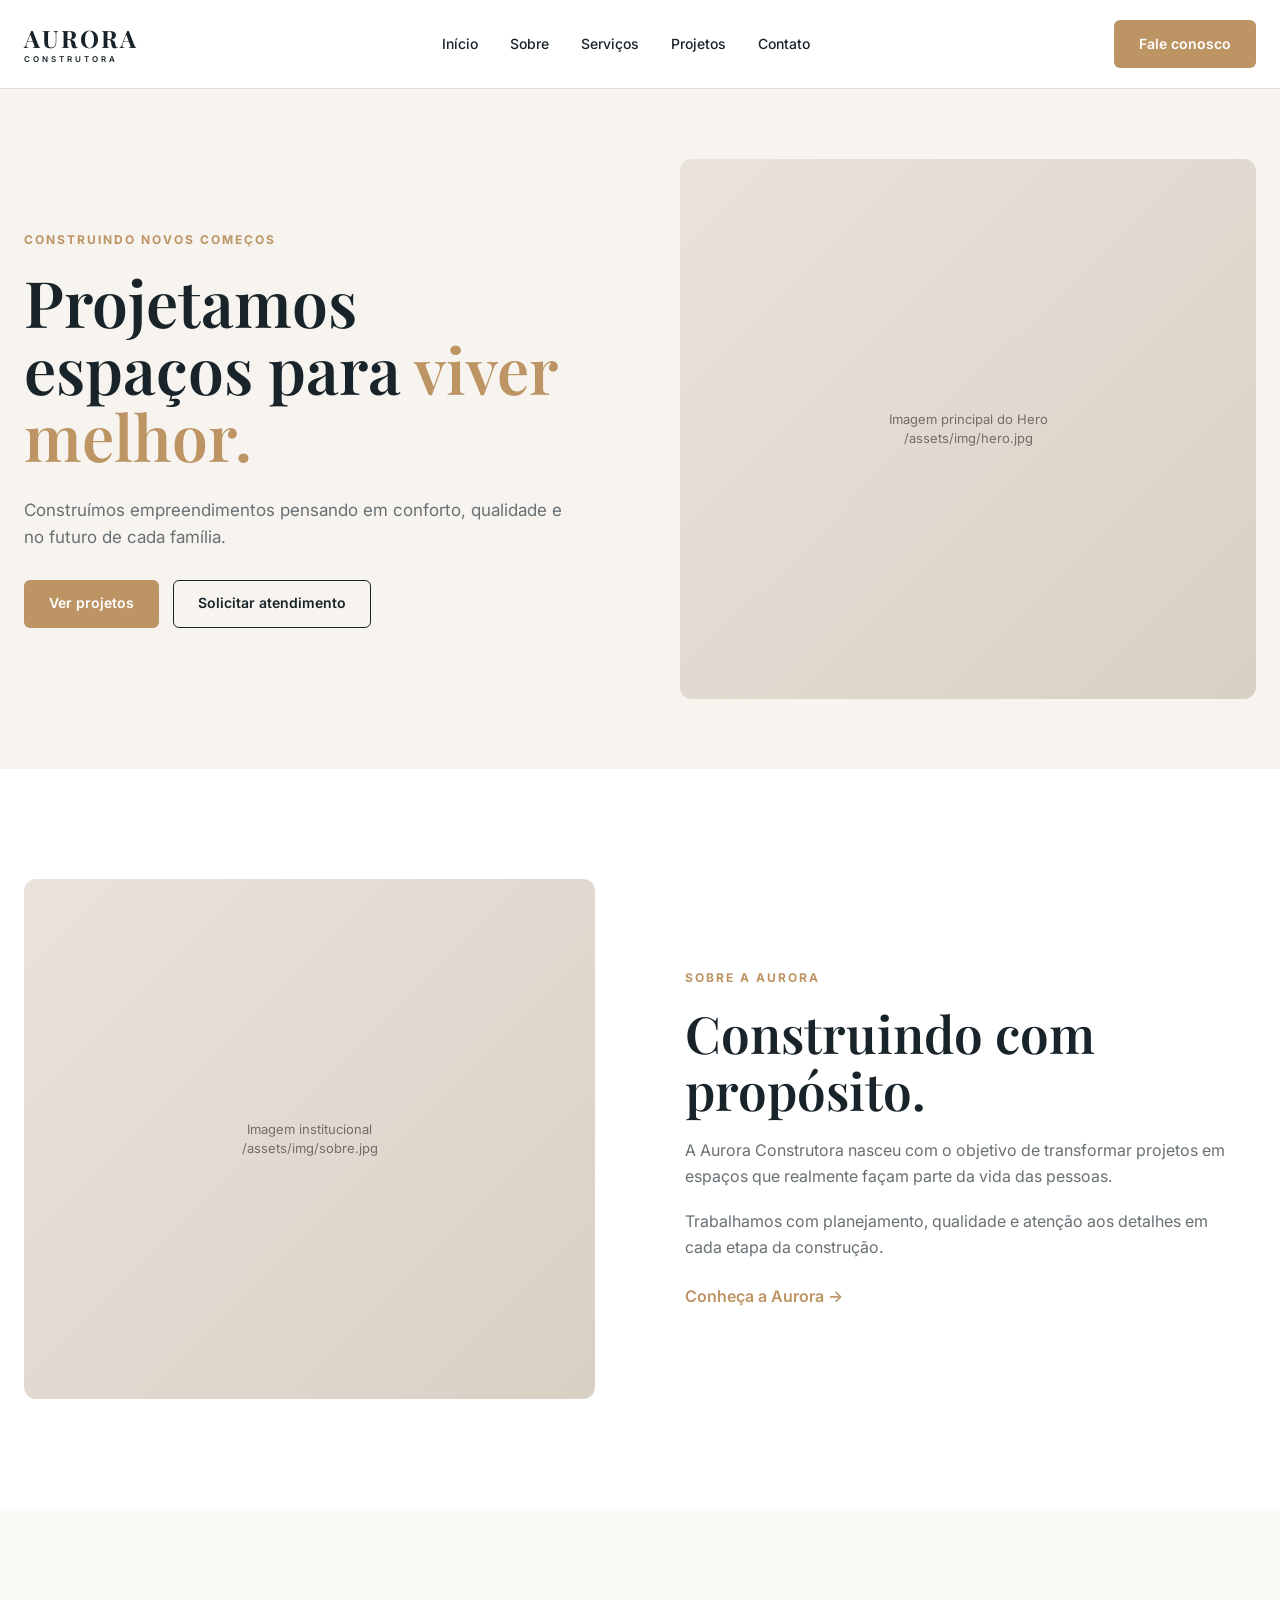
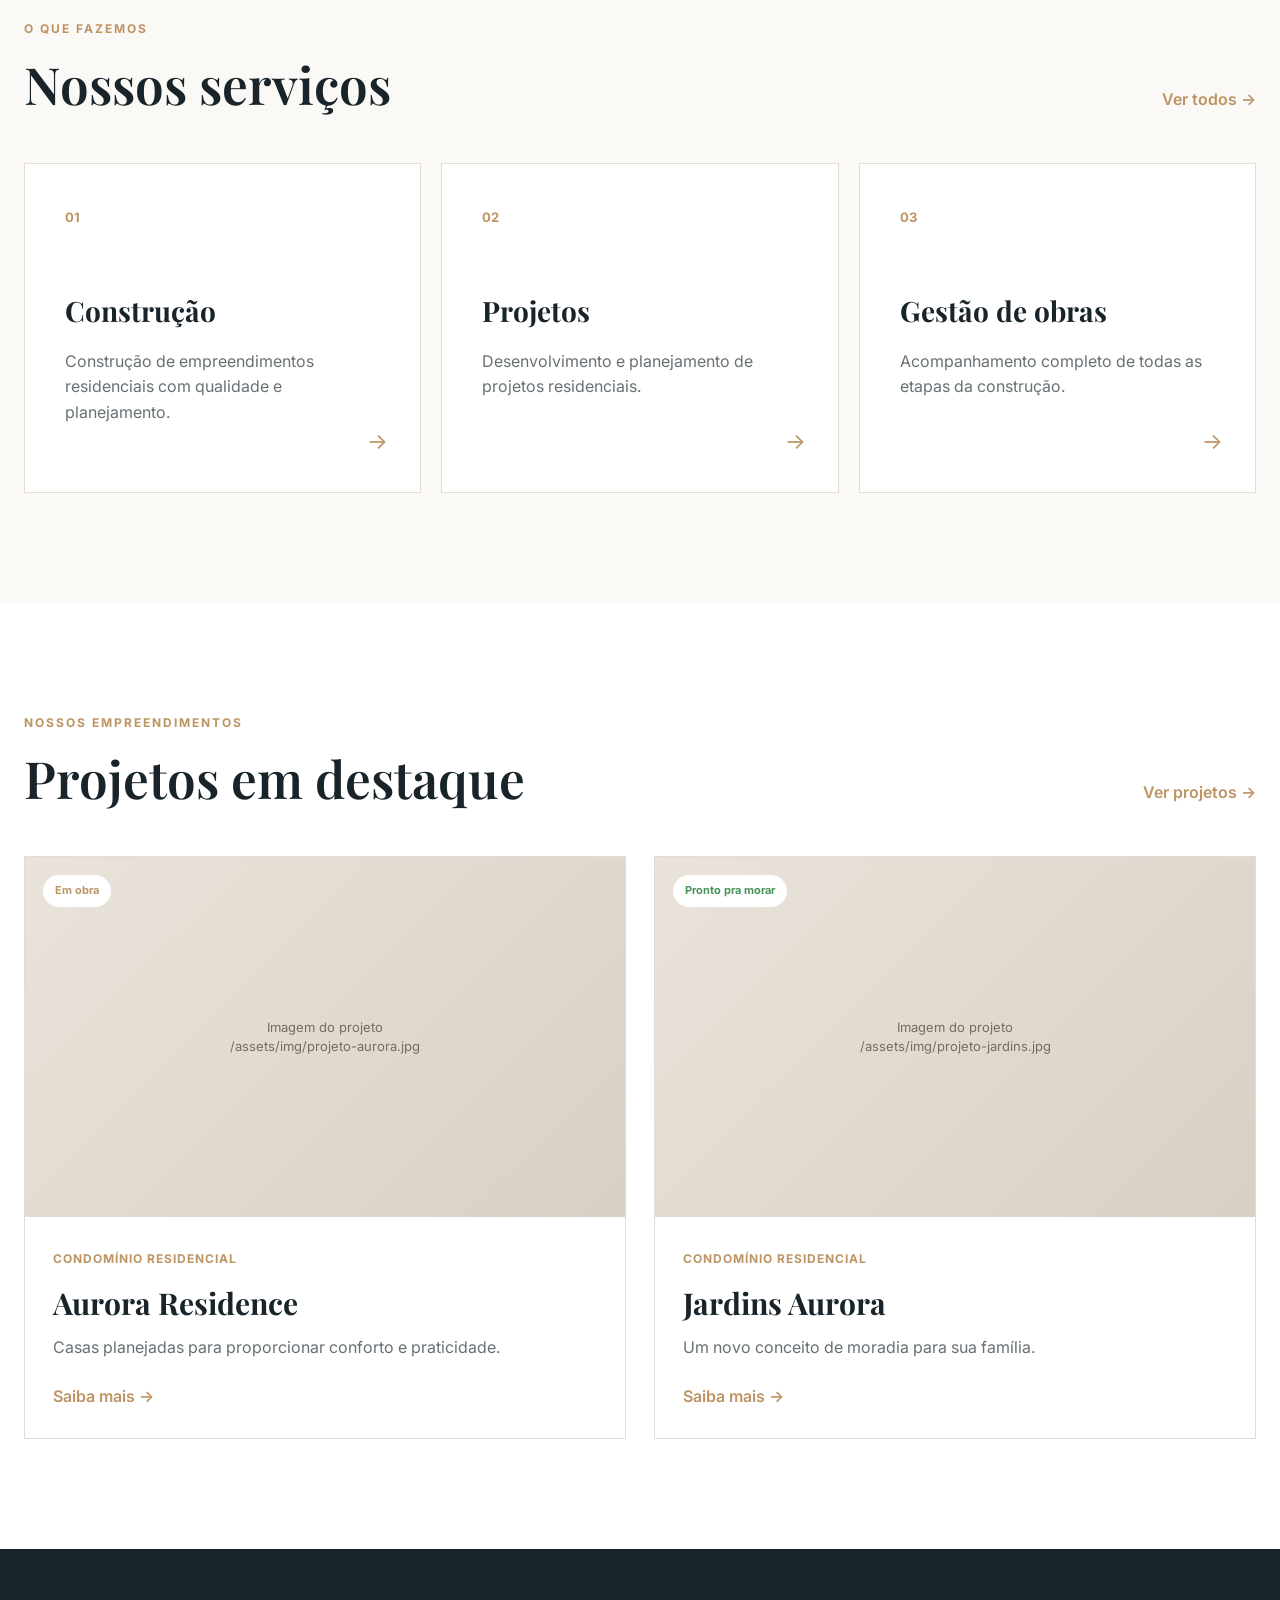
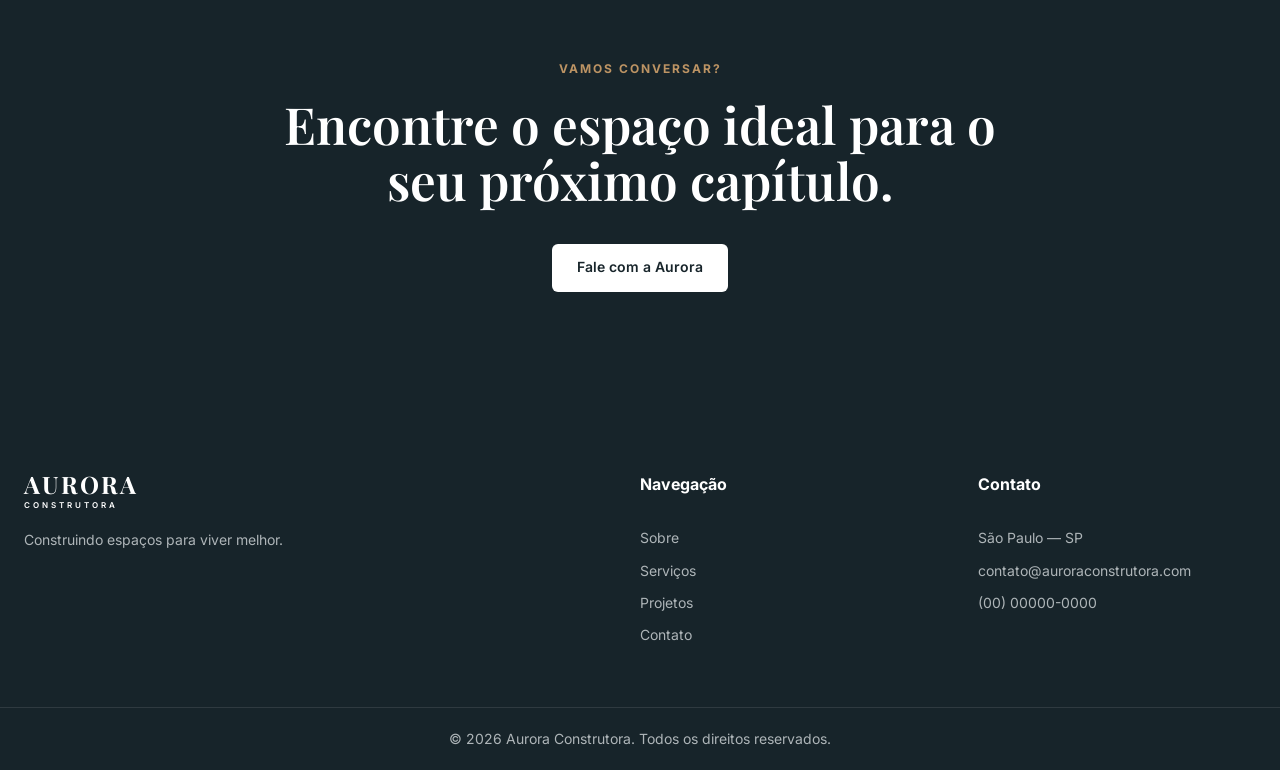
==== test/index.html @ 29a7fbeb "feat/ realização de todo o site" ====
<!DOCTYPE html>
<html lang="pt-BR">

<head>
    <meta charset="UTF-8">
    <meta name="viewport" content="width=device-width, initial-scale=1.0">

    <link rel="preconnect" href="https://fonts.googleapis.com">
    <link rel="preconnect" href="https://fonts.gstatic.com" crossorigin>

    <link href="https://fonts.googleapis.com/css2?family=Inter:wght@400;500;600;700&family=Playfair+Display:wght@500;600;700&display=swap" rel="stylesheet">

    <link rel="stylesheet" href="style.css">

    <title>Aurora Construtora</title>

    <script type="text/javascript">
        window.onload = function(){
        (function(d, script) {
        script = d.createElement('script');
        script.type = 'text/javascript';
        script.async = true;
        script.src = 'https://w.app/widget-v1/pmxGtQ.js';
        d.getElementsByTagName('head')[0].appendChild(script);
        }(document));
        };
    </script>
</head>

<body>

<header class="header">

    <div class="container header-content">

        <a href="index.html" class="logo">
            <span>AURORA</span>
            <small>CONSTRUTORA</small>
        </a>

        <nav class="nav">
            <a href="index.html">Início</a>
            <a href="#sobre">Sobre</a>
            <a href="servicos.html">Serviços</a>
            <a href="projetos.html">Projetos</a>
            <a href="contato.html">Contato</a>
        </nav>

        <a href="contato.html" class="btn btn-primary">
            Fale conosco
        </a>

    </div>

</header>


<main>

    <!-- HERO -->

    <section class="hero">

        <div class="container hero-content">

            <div class="hero-text">

                <span class="eyebrow">
                    Construindo novos começos
                </span>

                <h1>
                    Projetamos espaços
                    para <span>viver melhor.</span>
                </h1>

                <p>
                    Construímos empreendimentos pensando em conforto,
                    qualidade e no futuro de cada família.
                </p>

                <div class="hero-buttons">

                    <a href="projetos.html" class="btn btn-primary">
                        Ver projetos
                    </a>

                    <a href="contato.html" class="btn btn-outline">
                        Solicitar atendimento
                    </a>

                </div>

            </div>

            <div class="image-placeholder image-placeholder--hero">
                <span>
                    Imagem principal do Hero
                    <br>
                    /assets/img/hero.jpg
                </span>
            </div>

        </div>

    </section>


    <!-- SOBRE -->

    <section class="section" id="sobre">

        <div class="container about-grid">

            <div class="image-placeholder image-placeholder--large">
                <span>
                    Imagem institucional
                    <br>
                    /assets/img/sobre.jpg
                </span>
            </div>

            <div class="section-content">

                <span class="eyebrow">
                    Sobre a Aurora
                </span>

                <h2>
                    Construindo com propósito.
                </h2>

                <p>
                    A Aurora Construtora nasceu com o objetivo de
                    transformar projetos em espaços que realmente
                    façam parte da vida das pessoas.
                </p>

                <p>
                    Trabalhamos com planejamento, qualidade e
                    atenção aos detalhes em cada etapa da construção.
                </p>

                <a href="sobre.html" class="text-link">
                    Conheça a Aurora →
                </a>

            </div>

        </div>

    </section>


    <!-- SERVIÇOS -->

    <section class="section section-light">

        <div class="container">

            <div class="section-heading">

                <div>
                    <span class="eyebrow">O que fazemos</span>

                    <h2>
                        Nossos serviços
                    </h2>
                </div>

                <a href="servicos.html" class="text-link">
                    Ver todos →
                </a>

            </div>


            <div class="cards-grid">

                <article class="service-card">

                    <span class="card-number">01</span>

                    <h3>
                        Construção
                    </h3>

                    <p>
                        Construção de empreendimentos
                        residenciais com qualidade e planejamento.
                    </p>

                    <a href="servicos.html">
                        →
                    </a>

                </article>


                <article class="service-card">

                    <span class="card-number">02</span>

                    <h3>
                        Projetos
                    </h3>

                    <p>
                        Desenvolvimento e planejamento
                        de projetos residenciais.
                    </p>

                    <a href="servicos.html">
                        →
                    </a>

                </article>


                <article class="service-card">

                    <span class="card-number">03</span>

                    <h3>
                        Gestão de obras
                    </h3>

                    <p>
                        Acompanhamento completo de todas
                        as etapas da construção.
                    </p>

                    <a href="servicos.html">
                        →
                    </a>

                </article>

            </div>

        </div>

    </section>


    <!-- PROJETOS -->

    <section class="section">

        <div class="container">

            <div class="section-heading">

                <div>

                    <span class="eyebrow">
                        Nossos empreendimentos
                    </span>

                    <h2>
                        Projetos em destaque
                    </h2>

                </div>

                <a href="projetos.html" class="text-link">
                    Ver projetos →
                </a>

            </div>


            <div class="projects-grid">


                <article class="project-card">

                    <div class="project-image">

                        <div class="image-placeholder">
                            <span>
                                Imagem do projeto
                                <br>
                                /assets/img/projeto-aurora.jpg
                            </span>
                        </div>

                        <span class="status status-work">
                            Em obra
                        </span>

                    </div>

                    <div class="project-info">

                        <span>
                            Condomínio residencial
                        </span>

                        <h3>
                            Aurora Residence
                        </h3>

                        <p>
                            Casas planejadas para proporcionar
                            conforto e praticidade.
                        </p>

                        <a href="projetos.html" class="text-link">
                            Saiba mais →
                        </a>

                    </div>

                </article>


                <article class="project-card">

                    <div class="project-image">

                        <div class="image-placeholder">
                            <span>
                                Imagem do projeto
                                <br>
                                /assets/img/projeto-jardins.jpg
                            </span>
                        </div>

                        <span class="status status-ready">
                            Pronto pra morar
                        </span>

                    </div>

                    <div class="project-info">

                        <span>
                            Condomínio residencial
                        </span>

                        <h3>
                            Jardins Aurora
                        </h3>

                        <p>
                            Um novo conceito de moradia
                            para sua família.
                        </p>

                        <a href="projetos.html" class="text-link">
                            Saiba mais →
                        </a>

                    </div>

                </article>

            </div>

        </div>

    </section>


    <!-- CTA -->

    <section class="cta">

        <div class="container cta-content">

            <span class="eyebrow">
                Vamos conversar?
            </span>

            <h2>
                Encontre o espaço ideal
                para o seu próximo capítulo.
            </h2>

            <a href="contato.html" class="btn btn-light">
                Fale com a Aurora
            </a>

        </div>

    </section>

</main>


<footer class="footer">

    <div class="container footer-grid">

        <div>

            <a href="index.html" class="logo logo-light">
                <span>AURORA</span>
                <small>CONSTRUTORA</small>
            </a>

            <p>
                Construindo espaços para viver melhor.
            </p>

        </div>


        <div>

            <h4>Navegação</h4>

            <a href="sobre.html">Sobre</a>
            <a href="servicos.html">Serviços</a>
            <a href="projetos.html">Projetos</a>
            <a href="contato.html">Contato</a>

        </div>


        <div>

            <h4>Contato</h4>

            <p>
                São Paulo — SP
            </p>

            <p>
                contato@auroraconstrutora.com
            </p>

            <p>
                (00) 00000-0000
            </p>

        </div>

    </div>

    <div class="footer-bottom">

        <p>
            © 2026 Aurora Construtora. Todos os direitos reservados.
        </p>

    </div>

</footer>

</body>
</html>
---- test/style.css ----
/* =========================================
   AURORA CONSTRUTORA
   STYLE GUIDE
========================================= */

:root {

    --brown: #BD9464;
    --text: #18242A;
    --dark: #17242A;
    --white: #FFFFFF;

    --cream: #F7F4EF;
    --light: #FBF9F6;
    --muted: #687074;
    --border: #E2DCD4;

    --success: #489357;

    --container: 1296px;

    --radius: 12px;

    --transition: 220ms ease;

}


/* =========================================
   RESET
========================================= */

* {
    margin: 0;
    padding: 0;
    box-sizing: border-box;
}

html {
    scroll-behavior: smooth;
}

body {

    font-family: "Inter", sans-serif;

    color: var(--text);

    background: var(--white);

    line-height: 1.6;

}

img {
    max-width: 100%;
    display: block;
}

a {
    color: inherit;
    text-decoration: none;
}

button,
input,
textarea,
select {
    font: inherit;
}


/* =========================================
   CONTAINER
========================================= */

.container {

    width: min(
        calc(100% - 48px),
        var(--container)
    );

    margin-inline: auto;

}


/* =========================================
   HEADER
========================================= */

.header {

    position: sticky;

    top: 0;

    z-index: 100;

    background: rgba(255,255,255,.96);

    border-bottom: 1px solid var(--border);

    backdrop-filter: blur(12px);

}

.header-content {

    min-height: 88px;

    display: flex;

    align-items: center;

    justify-content: space-between;

    gap: 32px;

}


/* LOGO */

.logo {

    display: flex;

    flex-direction: column;

    line-height: 1;

}

.logo span {

    font-family: "Playfair Display", serif;

    font-size: 24px;

    font-weight: 700;

    letter-spacing: 2px;

}

.logo small {

    margin-top: 5px;

    font-size: 8px;

    letter-spacing: 3px;

    font-weight: 600;

}


/* NAV */

.nav {

    display: flex;

    align-items: center;

    gap: 32px;

}

.nav a {

    position: relative;

    font-size: 14px;

    font-weight: 500;

    transition: var(--transition);

}

.nav a:hover{

    color: var(--brown);

}

/* .nav a.active::after {

    content: "";

    position: absolute;

    width: 5px;

    height: 5px;

    background: var(--brown);

    border-radius: 50%;

    bottom: -10px;

    left: 50%;

    transform: translateX(-50%);

} */


/* =========================================
   BUTTONS
========================================= */

.btn {

    display: inline-flex;

    align-items: center;

    justify-content: center;

    min-height: 48px;

    padding: 0 24px;

    border-radius: 6px;

    border: 1px solid transparent;

    font-size: 14px;

    font-weight: 600;

    cursor: pointer;

    transition: var(--transition);

}

.btn-primary {

    background: var(--brown);

    color: var(--white);

}

.btn-primary:hover {

    transform: translateY(-3px);

    box-shadow: 0 10px 25px rgba(189,148,100,.25);

}

.btn-outline {

    border-color: var(--text);

    color: var(--text);

}

.btn-outline:hover {

    background: var(--text);

    color: var(--white);

}

.btn-light {

    background: var(--white);

    color: var(--dark);

}

.btn-light:hover {

    transform: translateY(-3px);

}


/* =========================================
   HERO
========================================= */

.hero {

    min-height: 680px;

    display: flex;

    align-items: center;

    background: var(--cream);

}

.hero-content {

    display: grid;

    grid-template-columns: 1fr 1fr;

    gap: 80px;

    align-items: center;

}

.hero-text {

    max-width: 620px;

}

.eyebrow {

    display: block;

    margin-bottom: 18px;

    color: var(--brown);

    font-size: 12px;

    font-weight: 700;

    text-transform: uppercase;

    letter-spacing: 2px;

}

.hero h1,
.page-hero h1 {

    font-family: "Playfair Display", serif;

    font-size: clamp(46px, 5vw, 76px);

    line-height: 1.05;

    font-weight: 600;

}

.hero h1 span,
.page-hero h1 span {

    color: var(--brown);

}

.hero p {

    max-width: 560px;

    margin: 28px 0;

    color: var(--muted);

    font-size: 17px;

}

.hero-buttons {

    display: flex;

    gap: 14px;

    flex-wrap: wrap;

}


/* =========================================
   IMAGE PLACEHOLDER
========================================= */

.image-placeholder {

    min-height: 260px;

    background:

        linear-gradient(
            135deg,
            #e9e3db,
            #d9d0c4
        );

    display: flex;

    align-items: center;

    justify-content: center;

    text-align: center;

    color: #746d64;

    border-radius: var(--radius);

    overflow: hidden;

}

.image-placeholder span {

    font-size: 13px;

    line-height: 1.5;

}

.image-placeholder--hero {

    min-height: 540px;

}

.image-placeholder--large {

    min-height: 520px;

}


/* =========================================
   SECTIONS
========================================= */

.section {

    padding: 110px 0;

}

.section-light {

    background: var(--light);

}

.section-content {

    max-width: 560px;

}

.section-content h2,
.section-heading h2,
.cta h2,
.feedback h2 {

    font-family: "Playfair Display", serif;

    font-size: clamp(34px, 4vw, 52px);

    line-height: 1.1;

    font-weight: 600;

}

.section-content p {

    margin-top: 20px;

    color: var(--muted);

}

.text-link {

    display: inline-flex;

    margin-top: 24px;

    color: var(--brown);

    font-weight: 600;

    transition: var(--transition);

}

.text-link:hover {

    transform: translateX(4px);

}


/* =========================================
   ABOUT
========================================= */

.about-grid {

    display: grid;

    grid-template-columns: 1fr 1fr;

    gap: 90px;

    align-items: center;

}


/* =========================================
   SECTION HEADING
========================================= */

.section-heading {

    display: flex;

    justify-content: space-between;

    align-items: end;

    gap: 30px;

    margin-bottom: 50px;

}

.section-heading.centered {

    display: block;

    text-align: center;

}


/* =========================================
   SERVICES
========================================= */

.cards-grid {

    display: grid;

    grid-template-columns: repeat(3, 1fr);

    gap: 20px;

}

.service-card {

    padding: 40px;

    min-height: 330px;

    border: 1px solid var(--border);

    background: var(--white);

    position: relative;

    transition: var(--transition);

}

.service-card:hover {

    transform: translateY(-7px);

    box-shadow: 0 20px 45px rgba(23,36,42,.08);

}

.card-number {

    color: var(--brown);

    font-size: 13px;

    font-weight: 700;

}

.service-card h3 {

    margin-top: 60px;

    font-family: "Playfair Display", serif;

    font-size: 28px;

}

.service-card p {

    margin-top: 15px;

    color: var(--muted);

}

.service-card > a {

    position: absolute;

    bottom: 32px;

    right: 32px;

    color: var(--brown);

    font-size: 22px;

    transition: var(--transition);

}

.service-card:hover > a {

    transform: translateX(5px);

}


/* =========================================
   PROJECTS
========================================= */

.projects-grid {

    display: grid;

    grid-template-columns: repeat(2, 1fr);

    gap: 28px;

}

.projects-grid--three {

    grid-template-columns: repeat(3, 1fr);

}

.project-card {

    background: var(--white);

    border: 1px solid var(--border);

    overflow: hidden;

    transition: var(--transition);

}

.project-card:hover {

    transform: translateY(-5px);

    box-shadow: 0 20px 40px rgba(23,36,42,.10);

}

.project-image {

    position: relative;

}

.project-image .image-placeholder {

    border-radius: 0;

    min-height: 360px;

}

.project-info {

    padding: 28px;

}

.project-info > span {

    color: var(--brown);

    font-size: 12px;

    font-weight: 700;

    text-transform: uppercase;

    letter-spacing: 1px;

}

.project-info h3 {

    margin-top: 8px;

    font-family: "Playfair Display", serif;

    font-size: 30px;

}

.project-info p {

    color: var(--muted);

    margin-top: 8px;

}


/* STATUS */

.status {

    position: absolute;

    top: 18px;

    left: 18px;

    padding: 7px 12px;

    border-radius: 30px;

    background: var(--white);

    font-size: 11px;

    font-weight: 700;

}

.status-work {

    color: var(--brown);

}

.status-ready {

    color: var(--success);

}


/* =========================================
   PAGE HERO
========================================= */

.page-hero {

    padding: 130px 0;

    background: var(--cream);

}

.page-hero p {

    max-width: 600px;

    margin-top: 25px;

    color: var(--muted);

    font-size: 17px;

}


/* =========================================
   VALUES
========================================= */

.values-grid {

    display: grid;

    grid-template-columns: repeat(4,1fr);

    gap: 20px;

}

.value-card {

    padding: 35px;

    border: 1px solid var(--border);

    background: var(--white);

}

.value-card > span {

    color: var(--brown);

    font-weight: 700;

}

.value-card h3 {

    margin-top: 35px;

    font-family: "Playfair Display", serif;

    font-size: 25px;

}

.value-card p {

    margin-top: 12px;

    color: var(--muted);

}


/* =========================================
   STATS
========================================= */

.stats {

    padding: 70px 0;

    background: var(--dark);

    color: var(--white);

}

.stats-grid {

    display: grid;

    grid-template-columns: repeat(4,1fr);

    text-align: center;

}

.stats strong {

    display: block;

    color: var(--brown);

    font-family: "Playfair Display", serif;

    font-size: 48px;

}

.stats span {

    color: #c9ced0;

    font-size: 13px;

}


/* =========================================
   SERVICES PAGE
========================================= */

.services-list {

    display: flex;

    flex-direction: column;

    gap: 20px;

}

.service-large {

    display: grid;

    grid-template-columns: 80px 1fr 360px;

    gap: 40px;

    align-items: center;

    padding: 40px;

    border: 1px solid var(--border);

}

.service-number {

    color: var(--brown);

    font-weight: 700;

}

.service-large h2 {

    font-family: "Playfair Display", serif;

    font-size: 34px;

}

.service-large p {

    margin-top: 15px;

    color: var(--muted);

}

.service-large .image-placeholder {

    min-height: 220px;

}


/* =========================================
   PROCESS
========================================= */

.process {

    padding: 110px 0;

    background: var(--cream);

}

.process-grid {

    display: grid;

    grid-template-columns: repeat(4,1fr);

    gap: 20px;

    margin-top: 60px;

}

.process-grid > div {

    padding: 30px;

    border-top: 2px solid var(--brown);

}

.process-grid span {

    color: var(--brown);

    font-weight: 700;

}

.process-grid h3 {

    margin-top: 25px;

    font-family: "Playfair Display", serif;

    font-size: 25px;

}

.process-grid p {

    margin-top: 10px;

    color: var(--muted);

}


/* =========================================
   PROJECT FILTERS
========================================= */

.project-filters {

    display: flex;

    gap: 10px;

    flex-wrap: wrap;

    margin-bottom: 45px;

}

.filter {

    padding: 10px 18px;

    background: transparent;

    border: 1px solid var(--border);

    border-radius: 30px;

    cursor: pointer;

    transition: var(--transition);

}

/* .filter:hover,
.filter.active {

    background: var(--brown);

    color: var(--white);

    border-color: var(--brown);

} */


/* =========================================
   BEDROOMS
========================================= */

.bedroom-grid {

    display: grid;

    grid-template-columns: repeat(2,1fr);

    gap: 25px;

}

.bedroom-card {

    display: grid;

    grid-template-columns: 1fr 1fr;

    gap: 25px;

    padding: 20px;

    background: var(--white);

    border: 1px solid var(--border);

    transition: var(--transition);

}

.bedroom-card:hover {

    transform: translateY(-5px);

}

.bedroom-card .image-placeholder {

    min-height: 280px;

}

.bedroom-card h3 {

    margin-top: 15px;

    font-family: "Playfair Display", serif;

    font-size: 28px;

}

.bedroom-card p {

    margin-top: 10px;

    color: var(--muted);

}


/* =========================================
   MODAL
========================================= */

.modal {

    position: fixed;

    inset: 0;

    z-index: 300;

    display: none;

    align-items: center;

    justify-content: center;

    padding: 30px;

    background: rgba(23,36,42,.75);

}

.modal:target {

    display: flex;

}

.modal-content {

    position: relative;

    width: min(700px,100%);

    max-height: 90vh;

    overflow-y: auto;

    padding: 35px;

    background: var(--white);

    border-radius: var(--radius);

}

.modal-close {

    position: absolute;

    top: 15px;

    right: 20px;

    z-index: 2;

    font-size: 32px;

    color: var(--dark);

}

.modal-image {

    min-height: 300px;

    margin-bottom: 30px;

}

.modal-content h2 {

    font-family: "Playfair Display", serif;

    font-size: 40px;

}

.modal-content p {

    margin-top: 15px;

    color: var(--muted);

}


/* =========================================
   CONTACT
========================================= */

.contact-grid {

    display: grid;

    grid-template-columns: .8fr 1.2fr;

    gap: 100px;

}

.contact-info h2 {

    font-family: "Playfair Display", serif;

    font-size: 48px;

    line-height: 1.1;

}

.contact-info > p {

    margin-top: 20px;

    color: var(--muted);

}

.contact-item {

    display: flex;

    flex-direction: column;

    gap: 4px;

    margin-top: 30px;

    padding-bottom: 20px;

    border-bottom: 1px solid var(--border);

}

.contact-item span {

    color: var(--muted);

    font-size: 13px;

}

.contact-item strong {

    font-size: 15px;

}

.whatsapp-button {

    display: inline-flex;

    margin-top: 30px;

    padding: 14px 20px;

    background: #2f8f4e;

    color: var(--white);

    border-radius: 6px;

    font-weight: 600;

}


/* FORM */

.contact-form {

    padding: 45px;

    background: var(--cream);

}

.form-row {

    display: grid;

    grid-template-columns: 1fr 1fr;

    gap: 20px;

}

.form-group {

    margin-bottom: 22px;

}

.form-group label {

    display: block;

    margin-bottom: 8px;

    font-size: 13px;

    font-weight: 600;

}

.form-group input,
.form-group textarea,
.form-group select {

    width: 100%;

    padding: 14px 16px;

    border: 1px solid var(--border);

    background: var(--white);

    color: var(--text);

    border-radius: 5px;

    outline: none;

    transition: var(--transition);

}

.form-group input:focus,
.form-group textarea:focus,
.form-group select:focus {

    border-color: var(--brown);

    box-shadow: 0 0 0 3px rgba(189,148,100,.12);

}

.form-group textarea {

    resize: vertical;

}


/* =========================================
   CTA
========================================= */

.cta {

    padding: 110px 0;

    background: var(--dark);

    color: var(--white);

    text-align: center;

}

.cta-content {

    max-width: 800px;

}

.cta h2 {

    margin-bottom: 35px;

}


/* =========================================
   FEEDBACK
========================================= */

.feedback {

    padding: 100px 0;

    background: var(--brown);

    color: var(--white);

    text-align: center;

}

.feedback .eyebrow {

    color: var(--white);

}

.feedback-content {

    max-width: 700px;

}

.feedback h2 {

    margin-bottom: 20px;

}

.feedback p {

    margin-bottom: 30px;

}


/* =========================================
   FOOTER
========================================= */

.footer {

    padding-top: 70px;

    background: var(--dark);

    color: var(--white);

}

.footer-grid {

    display: grid;

    grid-template-columns: 2fr 1fr 1fr;

    gap: 60px;

    padding-bottom: 60px;

}

.footer .logo {

    margin-bottom: 20px;

}

.footer p {

    color: #aeb5b8;

    font-size: 14px;

}

.footer h4 {

    margin-bottom: 20px;

}

.footer-grid > div:not(:first-child) {

    display: flex;

    flex-direction: column;

    gap: 10px;

}

.footer-grid a:not(.logo) {

    color: #aeb5b8;

    font-size: 14px;

    transition: var(--transition);

}

.footer-grid a:hover {

    color: var(--white);

}

.logo-light {

    color: var(--white);

}

.footer-bottom {

    padding: 20px;

    text-align: center;

    border-top: 1px solid rgba(255,255,255,.1);

    color: #8f989c;

    font-size: 12px;

}


/* =========================================
   RESPONSIVIDADE
========================================= */

@media (max-width: 1024px) {

    .nav {

        gap: 18px;

    }

    .hero-content {

        gap: 40px;

    }

    .about-grid {

        gap: 45px;

    }

    .cards-grid {

        grid-template-columns: repeat(2,1fr);

    }

    .values-grid {

        grid-template-columns: repeat(2,1fr);

    }

    .service-large {

        grid-template-columns: 50px 1fr;

    }

    .service-large .image-placeholder {

        grid-column: 2;

    }

    .process-grid {

        grid-template-columns: repeat(2,1fr);

    }

    .projects-grid--three {

        grid-template-columns: repeat(2,1fr);

    }

    .contact-grid {

        gap: 50px;

    }

}


@media (max-width: 768px) {

    .container {

        width: min(
            calc(100% - 32px),
            var(--container)
        );

    }

    .header-content {

        min-height: 75px;

    }

    .nav {

        display: none;

    }

    .header-content > .btn {

        display: none;

    }

    .hero {

        min-height: auto;

        padding: 80px 0;

    }

    .hero-content {

        grid-template-columns: 1fr;

    }

    .image-placeholder--hero {

        min-height: 350px;

    }

    .section {

        padding: 75px 0;

    }

    .about-grid {

        grid-template-columns: 1fr;

    }

    .cards-grid {

        grid-template-columns: 1fr;

    }

    .projects-grid,
    .projects-grid--three {

        grid-template-columns: 1fr;

    }

    .section-heading {

        display: block;

    }

    .section-heading .text-link {

        margin-top: 20px;

    }

    .page-hero {

        padding: 85px 0;

    }

    .values-grid {

        grid-template-columns: 1fr;

    }

    .stats-grid {

        grid-template-columns: repeat(2,1fr);

        gap: 35px;

    }

    .service-large {

        grid-template-columns: 1fr;

        padding: 30px;

    }

    .service-large .image-placeholder {

        grid-column: auto;

    }

    .process-grid {

        grid-template-columns: 1fr;

    }

    .bedroom-grid {

        grid-template-columns: 1fr;

    }

    .bedroom-card {

        grid-template-columns: 1fr;

    }

    .contact-grid {

        grid-template-columns: 1fr;

    }

    .contact-form {

        padding: 25px;

    }

    .form-row {

        grid-template-columns: 1fr;

        gap: 0;

    }

    .footer-grid {

        grid-template-columns: 1fr;

        gap: 35px;

    }

}


@media (max-width: 480px) {

    .hero h1,
    .page-hero h1 {

        font-size: 43px;

    }

    .hero-buttons {

        flex-direction: column;

        align-items: stretch;

    }

    .btn {

        width: 100%;

    }

    .stats-grid {

        grid-template-columns: 1fr;

    }

    .stats strong {

        font-size: 40px;

    }

    .modal {

        padding: 15px;

    }

    .modal-content {

        padding: 25px;

    }

}
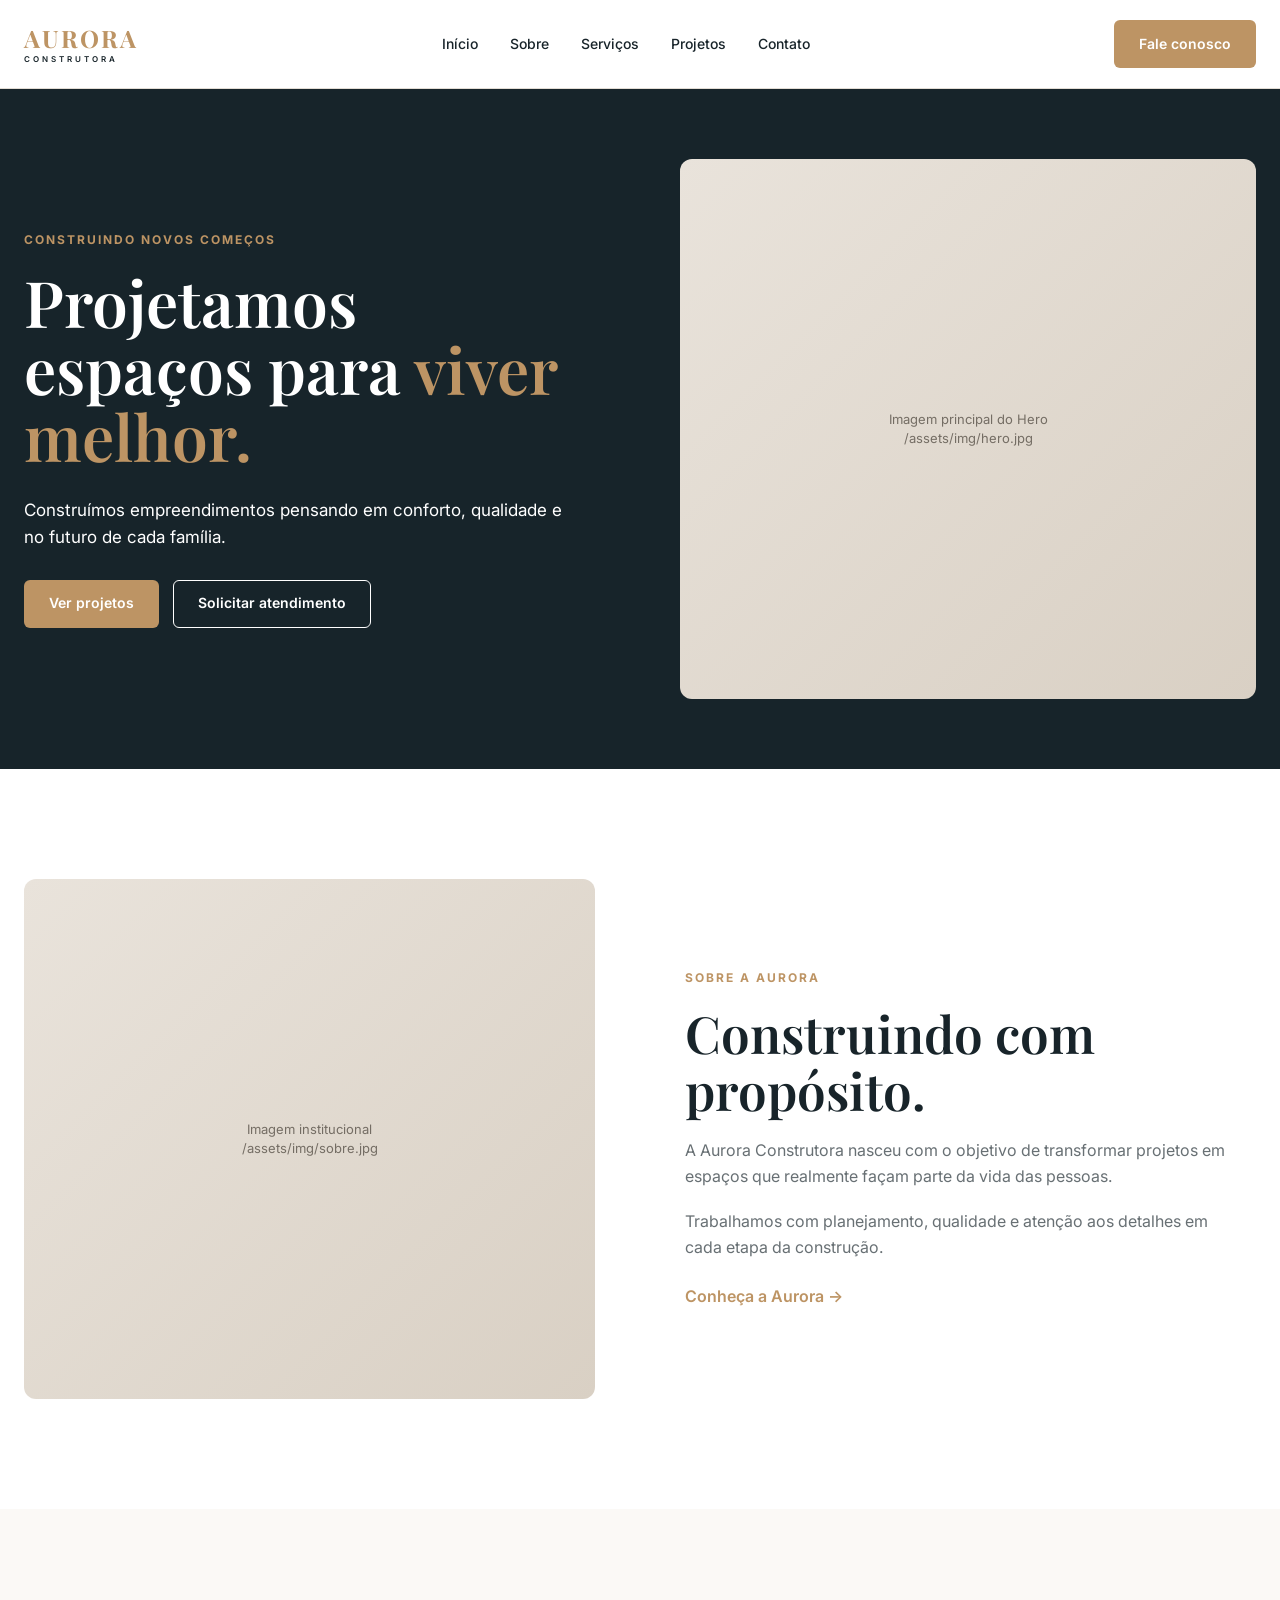
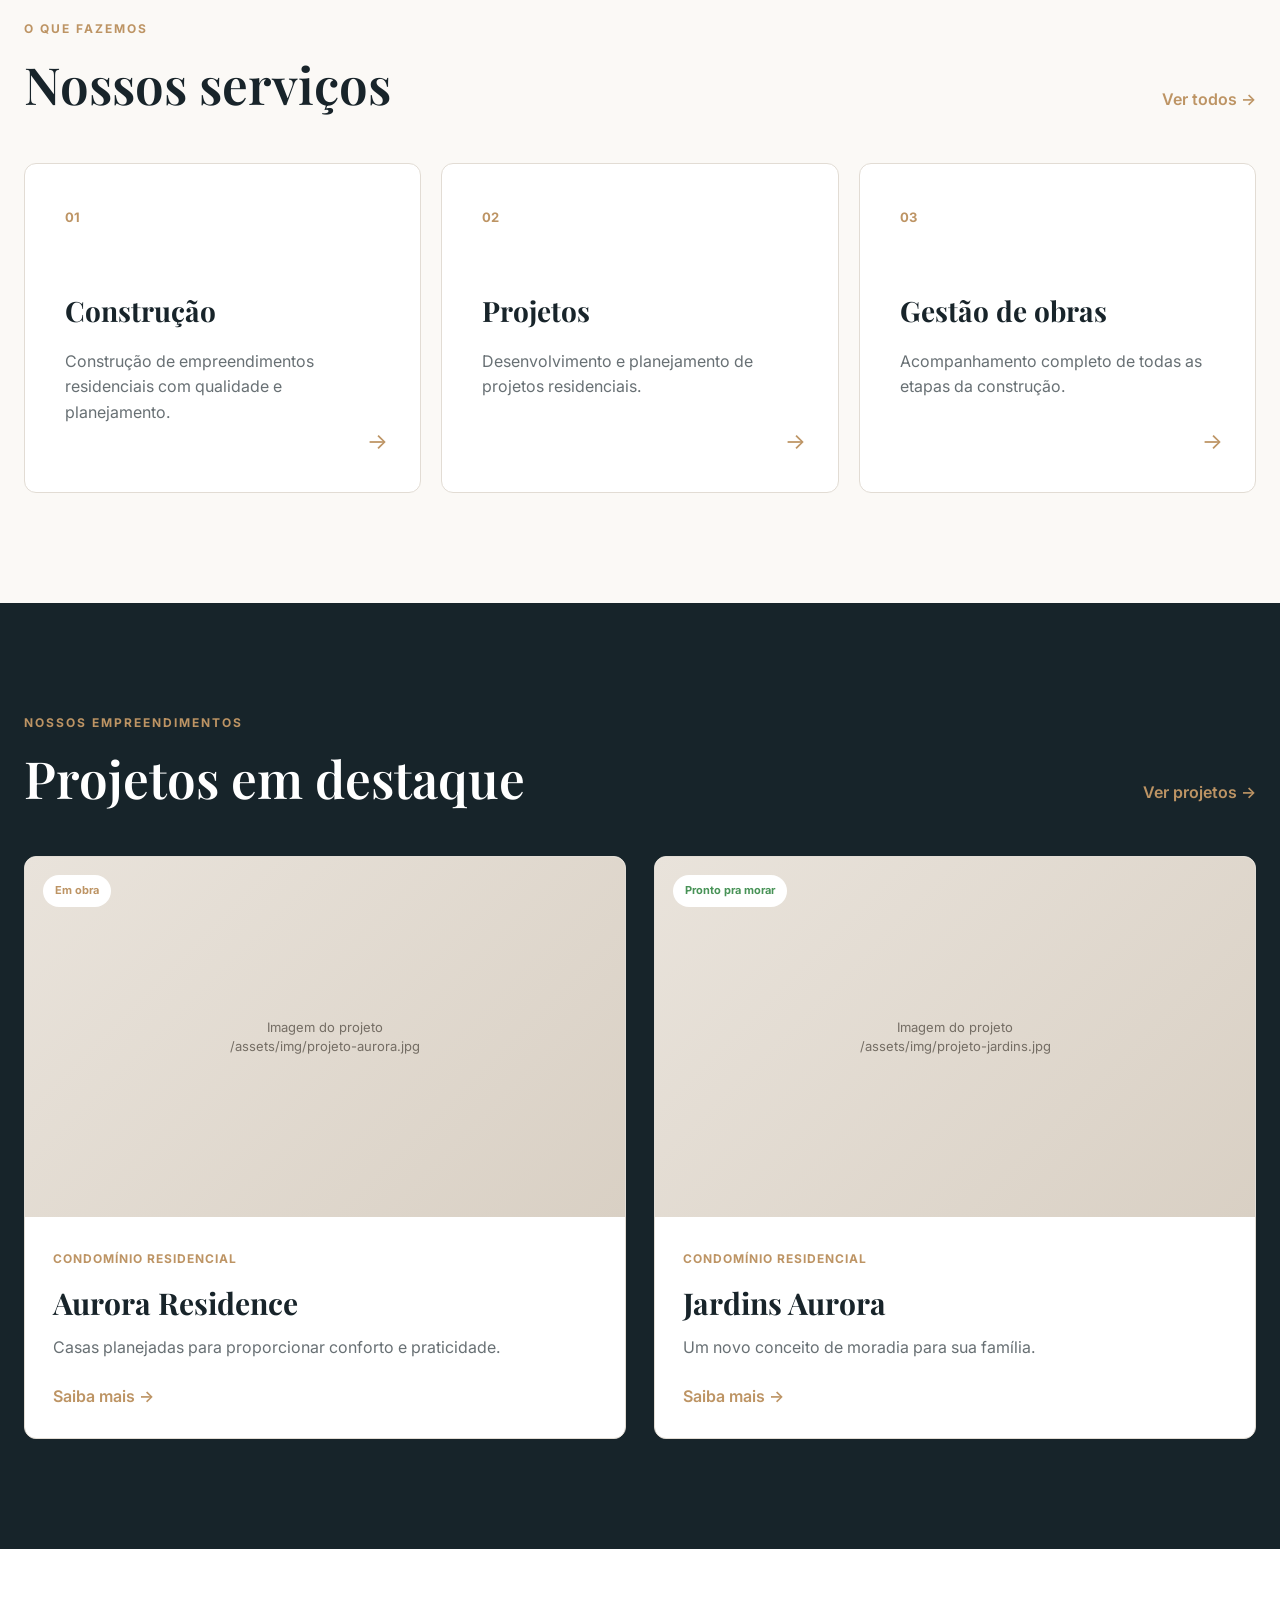
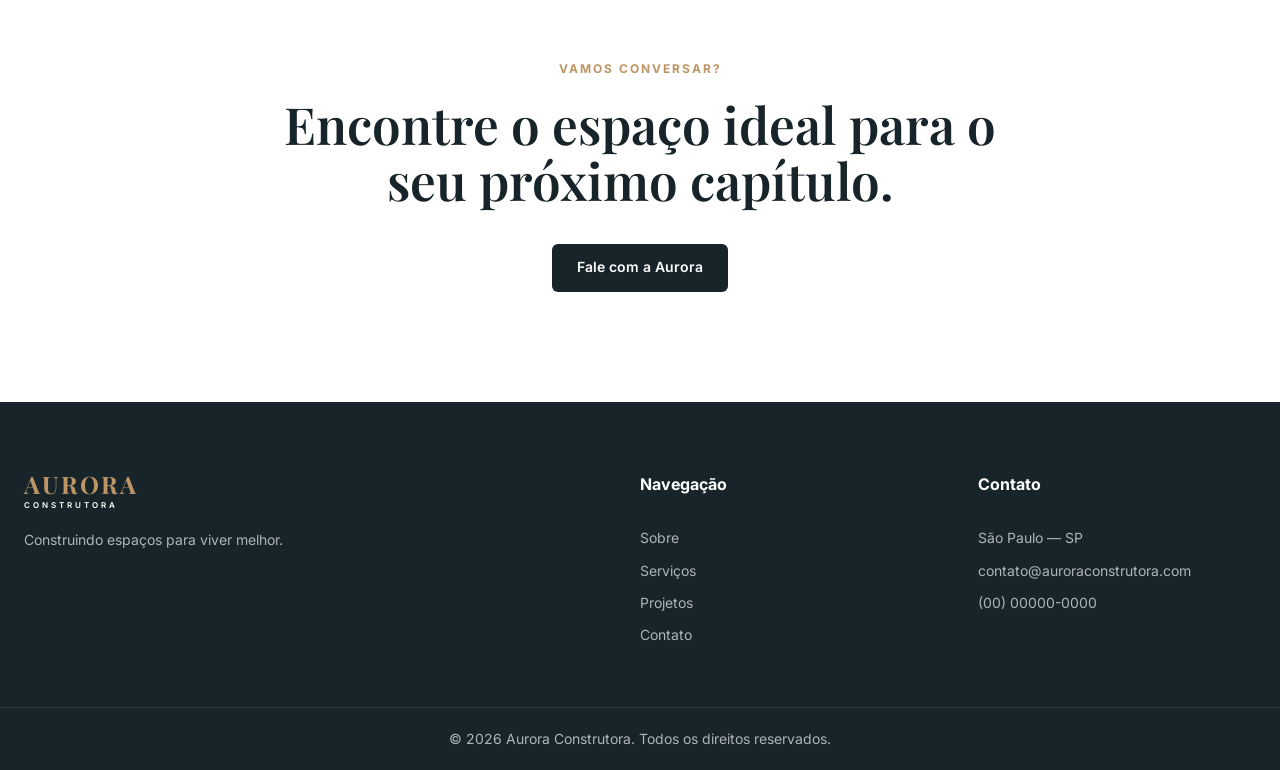
==== commit 67523a8b: "fix/ mudança em parte do index para correção em conjunto do figma" ====
--- a/test/index.html
+++ b/test/index.html
@@ -1,17 +1,12 @@
 <!DOCTYPE html>
 <html lang="pt-BR">
-
 <head>
     <meta charset="UTF-8">
     <meta name="viewport" content="width=device-width, initial-scale=1.0">
-
     <link rel="preconnect" href="https://fonts.googleapis.com">
     <link rel="preconnect" href="https://fonts.gstatic.com" crossorigin>
-
     <link href="https://fonts.googleapis.com/css2?family=Inter:wght@400;500;600;700&family=Playfair+Display:wght@500;600;700&display=swap" rel="stylesheet">
-
     <link rel="stylesheet" href="style.css">
-
     <title>Aurora Construtora</title>
 
     <script type="text/javascript">
@@ -25,19 +20,15 @@
         }(document));
         };
     </script>
+    
 </head>
-
 <body>
-
 <header class="header">
-
     <div class="container header-content">
-
         <a href="index.html" class="logo">
             <span>AURORA</span>
             <small>CONSTRUTORA</small>
         </a>
-
         <nav class="nav">
             <a href="index.html">Início</a>
             <a href="#sobre">Sobre</a>
@@ -45,54 +36,36 @@
             <a href="projetos.html">Projetos</a>
             <a href="contato.html">Contato</a>
         </nav>
-
         <a href="contato.html" class="btn btn-primary">
             Fale conosco
         </a>
-
     </div>
-
 </header>
-
-
 <main>
-
     <!-- HERO -->
-
     <section class="hero">
-
         <div class="container hero-content">
-
             <div class="hero-text">
-
                 <span class="eyebrow">
                     Construindo novos começos
                 </span>
-
                 <h1>
                     Projetamos espaços
                     para <span>viver melhor.</span>
                 </h1>
-
                 <p>
                     Construímos empreendimentos pensando em conforto,
                     qualidade e no futuro de cada família.
                 </p>
-
                 <div class="hero-buttons">
-
                     <a href="projetos.html" class="btn btn-primary">
                         Ver projetos
                     </a>
-
                     <a href="contato.html" class="btn btn-outline">
                         Solicitar atendimento
                     </a>
-
                 </div>
-
-            </div>
-
+            </div>
             <div class="image-placeholder image-placeholder--hero">
                 <span>
                     Imagem principal do Hero
@@ -100,18 +73,12 @@
                     /assets/img/hero.jpg
                 </span>
             </div>
-
-        </div>
-
-    </section>
-
+        </div>
+    </section>
 
     <!-- SOBRE -->
-
     <section class="section" id="sobre">
-
         <div class="container about-grid">
-
             <div class="image-placeholder image-placeholder--large">
                 <span>
                     Imagem institucional
@@ -119,164 +86,106 @@
                     /assets/img/sobre.jpg
                 </span>
             </div>
-
             <div class="section-content">
-
                 <span class="eyebrow">
                     Sobre a Aurora
                 </span>
-
                 <h2>
                     Construindo com propósito.
                 </h2>
-
                 <p>
                     A Aurora Construtora nasceu com o objetivo de
                     transformar projetos em espaços que realmente
                     façam parte da vida das pessoas.
                 </p>
-
                 <p>
                     Trabalhamos com planejamento, qualidade e
                     atenção aos detalhes em cada etapa da construção.
                 </p>
-
                 <a href="sobre.html" class="text-link">
                     Conheça a Aurora →
                 </a>
-
-            </div>
-
-        </div>
-
-    </section>
-
+            </div>
+        </div>
+    </section>
 
     <!-- SERVIÇOS -->
-
     <section class="section section-light">
-
         <div class="container">
-
             <div class="section-heading">
-
                 <div>
                     <span class="eyebrow">O que fazemos</span>
-
                     <h2>
                         Nossos serviços
                     </h2>
                 </div>
-
                 <a href="servicos.html" class="text-link">
                     Ver todos →
                 </a>
-
-            </div>
-
-
+            </div>
             <div class="cards-grid">
-
                 <article class="service-card">
-
                     <span class="card-number">01</span>
-
                     <h3>
                         Construção
                     </h3>
-
                     <p>
                         Construção de empreendimentos
                         residenciais com qualidade e planejamento.
                     </p>
-
                     <a href="servicos.html">
                         →
                     </a>
-
-                </article>
-
-
+                </article>
                 <article class="service-card">
-
                     <span class="card-number">02</span>
-
                     <h3>
                         Projetos
                     </h3>
-
                     <p>
                         Desenvolvimento e planejamento
                         de projetos residenciais.
                     </p>
-
                     <a href="servicos.html">
                         →
                     </a>
-
-                </article>
-
-
+                </article>
                 <article class="service-card">
-
                     <span class="card-number">03</span>
-
                     <h3>
                         Gestão de obras
                     </h3>
-
                     <p>
                         Acompanhamento completo de todas
                         as etapas da construção.
                     </p>
-
                     <a href="servicos.html">
                         →
                     </a>
-
-                </article>
-
-            </div>
-
-        </div>
-
-    </section>
-
+                </article>
+            </div>
+        </div>
+    </section>
 
     <!-- PROJETOS -->
-
-    <section class="section">
-
+    <section class="section project">
         <div class="container">
-
             <div class="section-heading">
-
                 <div>
-
                     <span class="eyebrow">
                         Nossos empreendimentos
                     </span>
-
-                    <h2>
+                    <h2 class="project-text">
                         Projetos em destaque
                     </h2>
-
                 </div>
-
                 <a href="projetos.html" class="text-link">
                     Ver projetos →
                 </a>
-
-            </div>
-
-
+            </div>
             <div class="projects-grid">
-
-
                 <article class="project-card">
-
                     <div class="project-image">
-
                         <div class="image-placeholder">
                             <span>
                                 Imagem do projeto
@@ -284,41 +193,28 @@
                                 /assets/img/projeto-aurora.jpg
                             </span>
                         </div>
-
                         <span class="status status-work">
                             Em obra
                         </span>
-
                     </div>
-
                     <div class="project-info">
-
                         <span>
                             Condomínio residencial
                         </span>
-
                         <h3>
                             Aurora Residence
                         </h3>
-
                         <p>
                             Casas planejadas para proporcionar
                             conforto e praticidade.
                         </p>
-
                         <a href="projetos.html" class="text-link">
                             Saiba mais →
                         </a>
-
                     </div>
-
-                </article>
-
-
+                </article>
                 <article class="project-card">
-
                     <div class="project-image">
-
                         <div class="image-placeholder">
                             <span>
                                 Imagem do projeto
@@ -326,128 +222,83 @@
                                 /assets/img/projeto-jardins.jpg
                             </span>
                         </div>
-
                         <span class="status status-ready">
                             Pronto pra morar
                         </span>
-
                     </div>
-
                     <div class="project-info">
-
                         <span>
                             Condomínio residencial
                         </span>
-
                         <h3>
                             Jardins Aurora
                         </h3>
-
                         <p>
                             Um novo conceito de moradia
                             para sua família.
                         </p>
-
                         <a href="projetos.html" class="text-link">
                             Saiba mais →
                         </a>
-
                     </div>
-
-                </article>
-
-            </div>
-
-        </div>
-
-    </section>
-
+                </article>
+            </div>
+        </div>
+    </section>
 
     <!-- CTA -->
-
     <section class="cta">
-
         <div class="container cta-content">
-
             <span class="eyebrow">
                 Vamos conversar?
             </span>
-
             <h2>
                 Encontre o espaço ideal
                 para o seu próximo capítulo.
             </h2>
-
             <a href="contato.html" class="btn btn-light">
                 Fale com a Aurora
             </a>
-
-        </div>
-
-    </section>
-
+        </div>
+    </section>
 </main>
 
-
 <footer class="footer">
-
     <div class="container footer-grid">
-
         <div>
-
             <a href="index.html" class="logo logo-light">
                 <span>AURORA</span>
                 <small>CONSTRUTORA</small>
             </a>
-
             <p>
                 Construindo espaços para viver melhor.
             </p>
-
-        </div>
-
-
+        </div>
         <div>
-
             <h4>Navegação</h4>
-
             <a href="sobre.html">Sobre</a>
             <a href="servicos.html">Serviços</a>
             <a href="projetos.html">Projetos</a>
             <a href="contato.html">Contato</a>
-
-        </div>
-
-
+        </div>
         <div>
-
             <h4>Contato</h4>
-
             <p>
                 São Paulo — SP
             </p>
-
             <p>
                 contato@auroraconstrutora.com
             </p>
-
             <p>
                 (00) 00000-0000
             </p>
-
-        </div>
-
+        </div>
     </div>
-
     <div class="footer-bottom">
-
         <p>
             © 2026 Aurora Construtora. Todos os direitos reservados.
         </p>
-
     </div>
-
 </footer>
-
 </body>
 </html>
--- a/test/style.css
+++ b/test/style.css
@@ -2,34 +2,23 @@
    AURORA CONSTRUTORA
    STYLE GUIDE
 ========================================= */
-
 :root {
-
     --brown: #BD9464;
     --text: #18242A;
     --dark: #17242A;
     --white: #FFFFFF;
-
     --cream: #F7F4EF;
     --light: #FBF9F6;
     --muted: #687074;
     --border: #E2DCD4;
-
     --success: #489357;
-
     --container: 1296px;
-
     --radius: 12px;
-
     --transition: 220ms ease;
-
-}
-
-
+}
 /* =========================================
    RESET
 ========================================= */
-
 * {
     margin: 0;
     padding: 0;
@@ -41,15 +30,10 @@
 }
 
 body {
-
     font-family: "Inter", sans-serif;
-
     color: var(--text);
-
     background: var(--white);
-
     line-height: 1.6;
-
 }
 
 img {
@@ -69,1741 +53,1076 @@
     font: inherit;
 }
 
-
 /* =========================================
    CONTAINER
 ========================================= */
-
 .container {
-
     width: min(
         calc(100% - 48px),
         var(--container)
     );
-
     margin-inline: auto;
-
-}
-
+}
 
 /* =========================================
    HEADER
 ========================================= */
-
 .header {
-
     position: sticky;
-
     top: 0;
-
     z-index: 100;
-
     background: rgba(255,255,255,.96);
-
     border-bottom: 1px solid var(--border);
-
     backdrop-filter: blur(12px);
-
 }
 
 .header-content {
-
     min-height: 88px;
-
     display: flex;
-
     align-items: center;
-
     justify-content: space-between;
-
     gap: 32px;
-
-}
-
+}
 
 /* LOGO */
-
 .logo {
-
     display: flex;
-
     flex-direction: column;
-
     line-height: 1;
-
 }
 
 .logo span {
-
     font-family: "Playfair Display", serif;
-
     font-size: 24px;
-
     font-weight: 700;
-
     letter-spacing: 2px;
-
+    color: var(--brown);
 }
 
 .logo small {
-
     margin-top: 5px;
-
     font-size: 8px;
-
     letter-spacing: 3px;
-
     font-weight: 600;
-
-}
-
+}
 
 /* NAV */
-
 .nav {
-
     display: flex;
-
     align-items: center;
-
     gap: 32px;
-
 }
 
 .nav a {
-
     position: relative;
-
     font-size: 14px;
-
     font-weight: 500;
-
     transition: var(--transition);
-
 }
 
 .nav a:hover{
-
-    color: var(--brown);
-
-}
-
+    color: var(--brown);
+}
 /* .nav a.active::after {
-
     content: "";
-
     position: absolute;
-
     width: 5px;
-
     height: 5px;
-
     background: var(--brown);
-
     border-radius: 50%;
-
     bottom: -10px;
-
     left: 50%;
-
     transform: translateX(-50%);
-
 } */
 
-
 /* =========================================
    BUTTONS
 ========================================= */
-
 .btn {
-
     display: inline-flex;
-
     align-items: center;
-
     justify-content: center;
-
     min-height: 48px;
-
     padding: 0 24px;
-
     border-radius: 6px;
-
     border: 1px solid transparent;
-
     font-size: 14px;
-
     font-weight: 600;
-
     cursor: pointer;
-
     transition: var(--transition);
-
 }
 
 .btn-primary {
-
     background: var(--brown);
-
-    color: var(--white);
-
+    color: var(--white);
 }
 
 .btn-primary:hover {
-
     transform: translateY(-3px);
-
     box-shadow: 0 10px 25px rgba(189,148,100,.25);
-
 }
 
 .btn-outline {
-
-    border-color: var(--text);
-
-    color: var(--text);
-
+    border-color: var(--white);
+    color: var(--white);
 }
 
 .btn-outline:hover {
-
     background: var(--text);
-
-    color: var(--white);
-
+    color: var(--white);
 }
 
 .btn-light {
-
-    background: var(--white);
-
-    color: var(--dark);
-
+    color: var(--white);
+    background: var(--dark);
 }
 
 .btn-light:hover {
-
     transform: translateY(-3px);
-
-}
-
+}
 
 /* =========================================
    HERO
 ========================================= */
-
 .hero {
-
     min-height: 680px;
-
     display: flex;
-
     align-items: center;
-
-    background: var(--cream);
-
+    background: var(--dark);
 }
 
 .hero-content {
-
-    display: grid;
-
+    display: grid;
     grid-template-columns: 1fr 1fr;
-
     gap: 80px;
-
     align-items: center;
-
 }
 
 .hero-text {
-
     max-width: 620px;
-
+    color: var(--white);
 }
 
 .eyebrow {
-
     display: block;
-
     margin-bottom: 18px;
-
-    color: var(--brown);
-
+    color: var(--brown);
     font-size: 12px;
-
     font-weight: 700;
-
     text-transform: uppercase;
-
     letter-spacing: 2px;
-
 }
 
 .hero h1,
 .page-hero h1 {
-
     font-family: "Playfair Display", serif;
-
     font-size: clamp(46px, 5vw, 76px);
-
     line-height: 1.05;
-
     font-weight: 600;
-
 }
 
 .hero h1 span,
 .page-hero h1 span {
-
-    color: var(--brown);
-
+    color: var(--brown);
 }
 
 .hero p {
-
     max-width: 560px;
-
     margin: 28px 0;
-
-    color: var(--muted);
-
+    color: var(--white);
     font-size: 17px;
-
 }
 
 .hero-buttons {
-
     display: flex;
-
     gap: 14px;
-
     flex-wrap: wrap;
-
-}
-
+}
 
 /* =========================================
    IMAGE PLACEHOLDER
 ========================================= */
-
 .image-placeholder {
-
     min-height: 260px;
-
     background:
-
         linear-gradient(
             135deg,
             #e9e3db,
             #d9d0c4
         );
-
     display: flex;
-
     align-items: center;
-
     justify-content: center;
-
     text-align: center;
-
     color: #746d64;
-
     border-radius: var(--radius);
-
     overflow: hidden;
-
 }
 
 .image-placeholder span {
-
     font-size: 13px;
-
     line-height: 1.5;
-
 }
 
 .image-placeholder--hero {
-
     min-height: 540px;
-
 }
 
 .image-placeholder--large {
-
     min-height: 520px;
-
-}
-
+}
 
 /* =========================================
    SECTIONS
 ========================================= */
-
 .section {
-
     padding: 110px 0;
-
 }
 
 .section-light {
-
     background: var(--light);
-
 }
 
 .section-content {
-
     max-width: 560px;
-
 }
 
 .section-content h2,
 .section-heading h2,
 .cta h2,
 .feedback h2 {
-
     font-family: "Playfair Display", serif;
-
     font-size: clamp(34px, 4vw, 52px);
-
     line-height: 1.1;
-
     font-weight: 600;
-
 }
 
 .section-content p {
-
     margin-top: 20px;
-
     color: var(--muted);
-
 }
 
 .text-link {
-
     display: inline-flex;
-
     margin-top: 24px;
-
-    color: var(--brown);
-
+    color: var(--brown);
     font-weight: 600;
-
     transition: var(--transition);
-
 }
 
 .text-link:hover {
-
     transform: translateX(4px);
-
-}
-
+}
 
 /* =========================================
    ABOUT
 ========================================= */
 
 .about-grid {
-
-    display: grid;
-
+    display: grid;
     grid-template-columns: 1fr 1fr;
-
     gap: 90px;
-
     align-items: center;
-
-}
-
+}
 
 /* =========================================
    SECTION HEADING
 ========================================= */
-
 .section-heading {
-
     display: flex;
-
     justify-content: space-between;
-
     align-items: end;
-
     gap: 30px;
-
     margin-bottom: 50px;
-
 }
 
 .section-heading.centered {
-
     display: block;
-
     text-align: center;
-
-}
-
+}
 
 /* =========================================
    SERVICES
 ========================================= */
-
 .cards-grid {
-
-    display: grid;
-
+    display: grid;
     grid-template-columns: repeat(3, 1fr);
-
     gap: 20px;
-
 }
 
 .service-card {
-
     padding: 40px;
-
     min-height: 330px;
-
+    border-radius: var(--radius);
     border: 1px solid var(--border);
-
     background: var(--white);
-
     position: relative;
-
     transition: var(--transition);
-
 }
 
 .service-card:hover {
-
     transform: translateY(-7px);
-
     box-shadow: 0 20px 45px rgba(23,36,42,.08);
-
 }
 
 .card-number {
-
-    color: var(--brown);
-
+    color: var(--brown);
     font-size: 13px;
-
     font-weight: 700;
-
 }
 
 .service-card h3 {
-
     margin-top: 60px;
-
     font-family: "Playfair Display", serif;
-
     font-size: 28px;
-
 }
 
 .service-card p {
-
     margin-top: 15px;
-
     color: var(--muted);
-
 }
 
 .service-card > a {
-
     position: absolute;
-
     bottom: 32px;
-
     right: 32px;
-
-    color: var(--brown);
-
+    color: var(--brown);
     font-size: 22px;
-
     transition: var(--transition);
-
 }
 
 .service-card:hover > a {
-
     transform: translateX(5px);
-
-}
-
+}
 
 /* =========================================
    PROJECTS
 ========================================= */
+.project{
+    background-color: var(--dark);
+}
 
 .projects-grid {
-
-    display: grid;
-
+    display: grid;
     grid-template-columns: repeat(2, 1fr);
-
     gap: 28px;
-
 }
 
 .projects-grid--three {
-
     grid-template-columns: repeat(3, 1fr);
-
 }
 
 .project-card {
-
     background: var(--white);
-
     border: 1px solid var(--border);
-
+    border-radius: var(--radius);
     overflow: hidden;
-
     transition: var(--transition);
-
 }
 
 .project-card:hover {
-
     transform: translateY(-5px);
-
     box-shadow: 0 20px 40px rgba(23,36,42,.10);
-
 }
 
 .project-image {
-
     position: relative;
-
 }
 
 .project-image .image-placeholder {
-
     border-radius: 0;
-
     min-height: 360px;
-
 }
 
 .project-info {
-
     padding: 28px;
-
 }
 
 .project-info > span {
-
-    color: var(--brown);
-
+    color: var(--brown);
     font-size: 12px;
-
     font-weight: 700;
-
     text-transform: uppercase;
-
     letter-spacing: 1px;
-
 }
 
 .project-info h3 {
-
     margin-top: 8px;
-
     font-family: "Playfair Display", serif;
-
     font-size: 30px;
-
 }
 
 .project-info p {
-
     color: var(--muted);
-
     margin-top: 8px;
-
-}
-
+}
+
+.project-text{
+    color: var(--white);
+}
 
 /* STATUS */
-
 .status {
-
     position: absolute;
-
     top: 18px;
-
     left: 18px;
-
     padding: 7px 12px;
-
     border-radius: 30px;
-
     background: var(--white);
-
     font-size: 11px;
-
     font-weight: 700;
-
 }
 
 .status-work {
-
-    color: var(--brown);
-
+    color: var(--brown);
 }
 
 .status-ready {
-
     color: var(--success);
-
-}
-
+}
 
 /* =========================================
    PAGE HERO
 ========================================= */
-
 .page-hero {
-
     padding: 130px 0;
-
     background: var(--cream);
-
 }
 
 .page-hero p {
-
     max-width: 600px;
-
     margin-top: 25px;
-
     color: var(--muted);
-
     font-size: 17px;
-
-}
-
+}
 
 /* =========================================
    VALUES
 ========================================= */
-
 .values-grid {
-
-    display: grid;
-
+    display: grid;
     grid-template-columns: repeat(4,1fr);
-
     gap: 20px;
-
 }
 
 .value-card {
-
     padding: 35px;
-
     border: 1px solid var(--border);
-
     background: var(--white);
-
 }
 
 .value-card > span {
-
-    color: var(--brown);
-
+    color: var(--brown);
     font-weight: 700;
-
 }
 
 .value-card h3 {
-
     margin-top: 35px;
-
     font-family: "Playfair Display", serif;
-
     font-size: 25px;
-
 }
 
 .value-card p {
-
     margin-top: 12px;
-
     color: var(--muted);
-
-}
-
+}
 
 /* =========================================
    STATS
 ========================================= */
-
 .stats {
-
     padding: 70px 0;
-
     background: var(--dark);
-
-    color: var(--white);
-
+    color: var(--white);
 }
 
 .stats-grid {
-
-    display: grid;
-
+    display: grid;
     grid-template-columns: repeat(4,1fr);
-
     text-align: center;
-
 }
 
 .stats strong {
-
     display: block;
-
-    color: var(--brown);
-
+    color: var(--brown);
     font-family: "Playfair Display", serif;
-
     font-size: 48px;
-
 }
 
 .stats span {
-
     color: #c9ced0;
-
     font-size: 13px;
-
-}
-
+}
 
 /* =========================================
    SERVICES PAGE
 ========================================= */
-
 .services-list {
-
     display: flex;
-
     flex-direction: column;
-
     gap: 20px;
-
 }
 
 .service-large {
-
-    display: grid;
-
+    display: grid;
     grid-template-columns: 80px 1fr 360px;
-
     gap: 40px;
-
     align-items: center;
-
     padding: 40px;
-
     border: 1px solid var(--border);
-
 }
 
 .service-number {
-
-    color: var(--brown);
-
+    color: var(--brown);
     font-weight: 700;
-
 }
 
 .service-large h2 {
-
     font-family: "Playfair Display", serif;
-
     font-size: 34px;
-
 }
 
 .service-large p {
-
     margin-top: 15px;
-
     color: var(--muted);
-
 }
 
 .service-large .image-placeholder {
-
     min-height: 220px;
-
-}
-
+}
 
 /* =========================================
    PROCESS
 ========================================= */
-
 .process {
-
     padding: 110px 0;
-
     background: var(--cream);
-
 }
 
 .process-grid {
-
-    display: grid;
-
+    display: grid;
     grid-template-columns: repeat(4,1fr);
-
     gap: 20px;
-
     margin-top: 60px;
-
 }
 
 .process-grid > div {
-
     padding: 30px;
-
     border-top: 2px solid var(--brown);
-
 }
 
 .process-grid span {
-
-    color: var(--brown);
-
+    color: var(--brown);
     font-weight: 700;
-
 }
 
 .process-grid h3 {
-
     margin-top: 25px;
-
     font-family: "Playfair Display", serif;
-
     font-size: 25px;
-
 }
 
 .process-grid p {
-
     margin-top: 10px;
-
     color: var(--muted);
-
-}
-
+}
 
 /* =========================================
    PROJECT FILTERS
 ========================================= */
-
 .project-filters {
-
     display: flex;
-
     gap: 10px;
-
     flex-wrap: wrap;
-
     margin-bottom: 45px;
-
 }
 
 .filter {
-
     padding: 10px 18px;
-
     background: transparent;
-
     border: 1px solid var(--border);
-
     border-radius: 30px;
-
     cursor: pointer;
-
     transition: var(--transition);
-
 }
 
 /* .filter:hover,
 .filter.active {
-
     background: var(--brown);
-
-    color: var(--white);
-
+    color: var(--white);
     border-color: var(--brown);
-
 } */
 
-
 /* =========================================
    BEDROOMS
 ========================================= */
-
 .bedroom-grid {
-
-    display: grid;
-
+    display: grid;
     grid-template-columns: repeat(2,1fr);
-
     gap: 25px;
-
 }
 
 .bedroom-card {
-
-    display: grid;
-
+    display: grid;
     grid-template-columns: 1fr 1fr;
-
     gap: 25px;
-
     padding: 20px;
-
     background: var(--white);
-
     border: 1px solid var(--border);
-
     transition: var(--transition);
-
 }
 
 .bedroom-card:hover {
-
     transform: translateY(-5px);
-
 }
 
 .bedroom-card .image-placeholder {
-
     min-height: 280px;
-
 }
 
 .bedroom-card h3 {
-
     margin-top: 15px;
-
     font-family: "Playfair Display", serif;
-
     font-size: 28px;
-
 }
 
 .bedroom-card p {
-
     margin-top: 10px;
-
     color: var(--muted);
-
-}
-
+}
 
 /* =========================================
    MODAL
 ========================================= */
-
 .modal {
-
     position: fixed;
-
     inset: 0;
-
     z-index: 300;
-
     display: none;
-
     align-items: center;
-
     justify-content: center;
-
     padding: 30px;
-
     background: rgba(23,36,42,.75);
-
 }
 
 .modal:target {
-
     display: flex;
-
 }
 
 .modal-content {
-
     position: relative;
-
     width: min(700px,100%);
-
     max-height: 90vh;
-
     overflow-y: auto;
-
     padding: 35px;
-
     background: var(--white);
-
     border-radius: var(--radius);
-
 }
 
 .modal-close {
-
     position: absolute;
-
     top: 15px;
-
     right: 20px;
-
     z-index: 2;
-
     font-size: 32px;
-
     color: var(--dark);
-
 }
 
 .modal-image {
-
     min-height: 300px;
-
     margin-bottom: 30px;
-
 }
 
 .modal-content h2 {
-
     font-family: "Playfair Display", serif;
-
     font-size: 40px;
-
 }
 
 .modal-content p {
-
     margin-top: 15px;
-
     color: var(--muted);
-
-}
-
+}
 
 /* =========================================
    CONTACT
 ========================================= */
-
 .contact-grid {
-
-    display: grid;
-
+    display: grid;
     grid-template-columns: .8fr 1.2fr;
-
     gap: 100px;
-
 }
 
 .contact-info h2 {
-
     font-family: "Playfair Display", serif;
-
     font-size: 48px;
-
     line-height: 1.1;
-
 }
 
 .contact-info > p {
-
     margin-top: 20px;
-
     color: var(--muted);
-
 }
 
 .contact-item {
-
     display: flex;
-
     flex-direction: column;
-
     gap: 4px;
-
     margin-top: 30px;
-
     padding-bottom: 20px;
-
     border-bottom: 1px solid var(--border);
-
 }
 
 .contact-item span {
-
     color: var(--muted);
-
     font-size: 13px;
-
 }
 
 .contact-item strong {
-
     font-size: 15px;
-
 }
 
 .whatsapp-button {
-
     display: inline-flex;
-
     margin-top: 30px;
-
     padding: 14px 20px;
-
     background: #2f8f4e;
-
-    color: var(--white);
-
+    color: var(--white);
     border-radius: 6px;
-
     font-weight: 600;
-
-}
-
+}
 
 /* FORM */
-
 .contact-form {
-
     padding: 45px;
-
     background: var(--cream);
-
 }
 
 .form-row {
-
-    display: grid;
-
+    display: grid;
     grid-template-columns: 1fr 1fr;
-
     gap: 20px;
-
 }
 
 .form-group {
-
     margin-bottom: 22px;
-
 }
 
 .form-group label {
-
     display: block;
-
     margin-bottom: 8px;
-
     font-size: 13px;
-
     font-weight: 600;
-
 }
 
 .form-group input,
 .form-group textarea,
 .form-group select {
-
     width: 100%;
-
     padding: 14px 16px;
-
     border: 1px solid var(--border);
-
     background: var(--white);
-
     color: var(--text);
-
     border-radius: 5px;
-
     outline: none;
-
     transition: var(--transition);
-
 }
 
 .form-group input:focus,
 .form-group textarea:focus,
 .form-group select:focus {
-
     border-color: var(--brown);
-
     box-shadow: 0 0 0 3px rgba(189,148,100,.12);
-
 }
 
 .form-group textarea {
-
     resize: vertical;
-
-}
-
+}
 
 /* =========================================
    CTA
 ========================================= */
-
 .cta {
-
     padding: 110px 0;
-
+    color: var(--dark);
+    background: var(--white);
+    text-align: center;
+}
+
+.cta-content {
+    max-width: 800px;
+}
+
+.cta h2 {
+    margin-bottom: 35px;
+}
+
+/* =========================================
+   FEEDBACK
+========================================= */
+.feedback {
+    padding: 100px 0;
+    background: var(--brown);
+    color: var(--white);
+    text-align: center;
+}
+
+.feedback .eyebrow {
+    color: var(--white);
+}
+
+.feedback-content {
+    max-width: 700px;
+}
+
+.feedback h2 {
+    margin-bottom: 20px;
+}
+
+.feedback p {
+    margin-bottom: 30px;
+}
+
+/* =========================================
+   FOOTER
+========================================= */
+.footer {
+    padding-top: 70px;
     background: var(--dark);
-
-    color: var(--white);
-
+    color: var(--white);
+}
+
+.footer-grid {
+    display: grid;
+    grid-template-columns: 2fr 1fr 1fr;
+    gap: 60px;
+    padding-bottom: 60px;
+}
+
+.footer .logo {
+    margin-bottom: 20px;
+}
+
+.footer p {
+    color: #aeb5b8;
+    font-size: 14px;
+}
+
+.footer h4 {
+    margin-bottom: 20px;
+}
+
+.footer-grid > div:not(:first-child) {
+    display: flex;
+    flex-direction: column;
+    gap: 10px;
+}
+
+.footer-grid a:not(.logo) {
+    color: #aeb5b8;
+    font-size: 14px;
+    transition: var(--transition);
+}
+
+.footer-grid a:hover {
+    color: var(--white);
+}
+
+.logo-light {
+    color: var(--white);
+}
+
+.footer-bottom {
+    padding: 20px;
     text-align: center;
-
-}
-
-.cta-content {
-
-    max-width: 800px;
-
-}
-
-.cta h2 {
-
-    margin-bottom: 35px;
-
-}
-
-
-/* =========================================
-   FEEDBACK
-========================================= */
-
-.feedback {
-
-    padding: 100px 0;
-
-    background: var(--brown);
-
-    color: var(--white);
-
-    text-align: center;
-
-}
-
-.feedback .eyebrow {
-
-    color: var(--white);
-
-}
-
-.feedback-content {
-
-    max-width: 700px;
-
-}
-
-.feedback h2 {
-
-    margin-bottom: 20px;
-
-}
-
-.feedback p {
-
-    margin-bottom: 30px;
-
-}
-
-
-/* =========================================
-   FOOTER
-========================================= */
-
-.footer {
-
-    padding-top: 70px;
-
-    background: var(--dark);
-
-    color: var(--white);
-
-}
-
-.footer-grid {
-
-    display: grid;
-
-    grid-template-columns: 2fr 1fr 1fr;
-
-    gap: 60px;
-
-    padding-bottom: 60px;
-
-}
-
-.footer .logo {
-
-    margin-bottom: 20px;
-
-}
-
-.footer p {
-
-    color: #aeb5b8;
-
-    font-size: 14px;
-
-}
-
-.footer h4 {
-
-    margin-bottom: 20px;
-
-}
-
-.footer-grid > div:not(:first-child) {
-
-    display: flex;
-
-    flex-direction: column;
-
-    gap: 10px;
-
-}
-
-.footer-grid a:not(.logo) {
-
-    color: #aeb5b8;
-
-    font-size: 14px;
-
-    transition: var(--transition);
-
-}
-
-.footer-grid a:hover {
-
-    color: var(--white);
-
-}
-
-.logo-light {
-
-    color: var(--white);
-
-}
-
-.footer-bottom {
-
-    padding: 20px;
-
-    text-align: center;
-
     border-top: 1px solid rgba(255,255,255,.1);
-
     color: #8f989c;
-
     font-size: 12px;
-
-}
-
+}
 
 /* =========================================
    RESPONSIVIDADE
 ========================================= */
-
 @media (max-width: 1024px) {
-
     .nav {
-
         gap: 18px;
-
     }
 
     .hero-content {
-
         gap: 40px;
-
     }
 
     .about-grid {
-
         gap: 45px;
-
     }
 
     .cards-grid {
-
         grid-template-columns: repeat(2,1fr);
-
     }
 
     .values-grid {
-
         grid-template-columns: repeat(2,1fr);
-
     }
 
     .service-large {
-
         grid-template-columns: 50px 1fr;
-
     }
 
     .service-large .image-placeholder {
-
         grid-column: 2;
-
     }
 
     .process-grid {
-
         grid-template-columns: repeat(2,1fr);
-
     }
 
     .projects-grid--three {
-
         grid-template-columns: repeat(2,1fr);
-
     }
 
     .contact-grid {
-
         gap: 50px;
-
-    }
-
-}
-
+    }
+}
 
 @media (max-width: 768px) {
-
     .container {
-
         width: min(
             calc(100% - 32px),
             var(--container)
         );
-
     }
 
     .header-content {
-
         min-height: 75px;
-
     }
 
     .nav {
-
         display: none;
-
     }
 
     .header-content > .btn {
-
         display: none;
-
     }
 
     .hero {
-
         min-height: auto;
-
         padding: 80px 0;
-
     }
 
     .hero-content {
-
-        grid-template-columns: 1fr;
-
+        grid-template-columns: 1fr;
     }
 
     .image-placeholder--hero {
-
         min-height: 350px;
-
     }
 
     .section {
-
         padding: 75px 0;
-
     }
 
     .about-grid {
-
-        grid-template-columns: 1fr;
-
+        grid-template-columns: 1fr;
     }
 
     .cards-grid {
-
-        grid-template-columns: 1fr;
-
+        grid-template-columns: 1fr;
     }
 
     .projects-grid,
     .projects-grid--three {
-
-        grid-template-columns: 1fr;
-
+        grid-template-columns: 1fr;
     }
 
     .section-heading {
-
         display: block;
-
     }
 
     .section-heading .text-link {
-
         margin-top: 20px;
-
     }
 
     .page-hero {
-
         padding: 85px 0;
-
     }
 
     .values-grid {
-
-        grid-template-columns: 1fr;
-
+        grid-template-columns: 1fr;
     }
 
     .stats-grid {
-
         grid-template-columns: repeat(2,1fr);
-
         gap: 35px;
-
     }
 
     .service-large {
-
-        grid-template-columns: 1fr;
-
+        grid-template-columns: 1fr;
         padding: 30px;
-
     }
 
     .service-large .image-placeholder {
-
         grid-column: auto;
-
     }
 
     .process-grid {
-
-        grid-template-columns: 1fr;
-
+        grid-template-columns: 1fr;
     }
 
     .bedroom-grid {
-
-        grid-template-columns: 1fr;
-
+        grid-template-columns: 1fr;
     }
 
     .bedroom-card {
-
-        grid-template-columns: 1fr;
-
+        grid-template-columns: 1fr;
     }
 
     .contact-grid {
-
-        grid-template-columns: 1fr;
-
+        grid-template-columns: 1fr;
     }
 
     .contact-form {
-
         padding: 25px;
-
     }
 
     .form-row {
-
-        grid-template-columns: 1fr;
-
+        grid-template-columns: 1fr;
         gap: 0;
-
     }
 
     .footer-grid {
-
-        grid-template-columns: 1fr;
-
+        grid-template-columns: 1fr;
         gap: 35px;
-
-    }
-
-}
-
+    }
+}
 
 @media (max-width: 480px) {
-
     .hero h1,
     .page-hero h1 {
-
         font-size: 43px;
-
     }
 
     .hero-buttons {
-
         flex-direction: column;
-
         align-items: stretch;
-
     }
 
     .btn {
-
         width: 100%;
-
     }
 
     .stats-grid {
-
-        grid-template-columns: 1fr;
-
+        grid-template-columns: 1fr;
     }
 
     .stats strong {
-
         font-size: 40px;
-
     }
 
     .modal {
-
         padding: 15px;
-
     }
 
     .modal-content {
-
         padding: 25px;
-
-    }
-
+    }
 }
